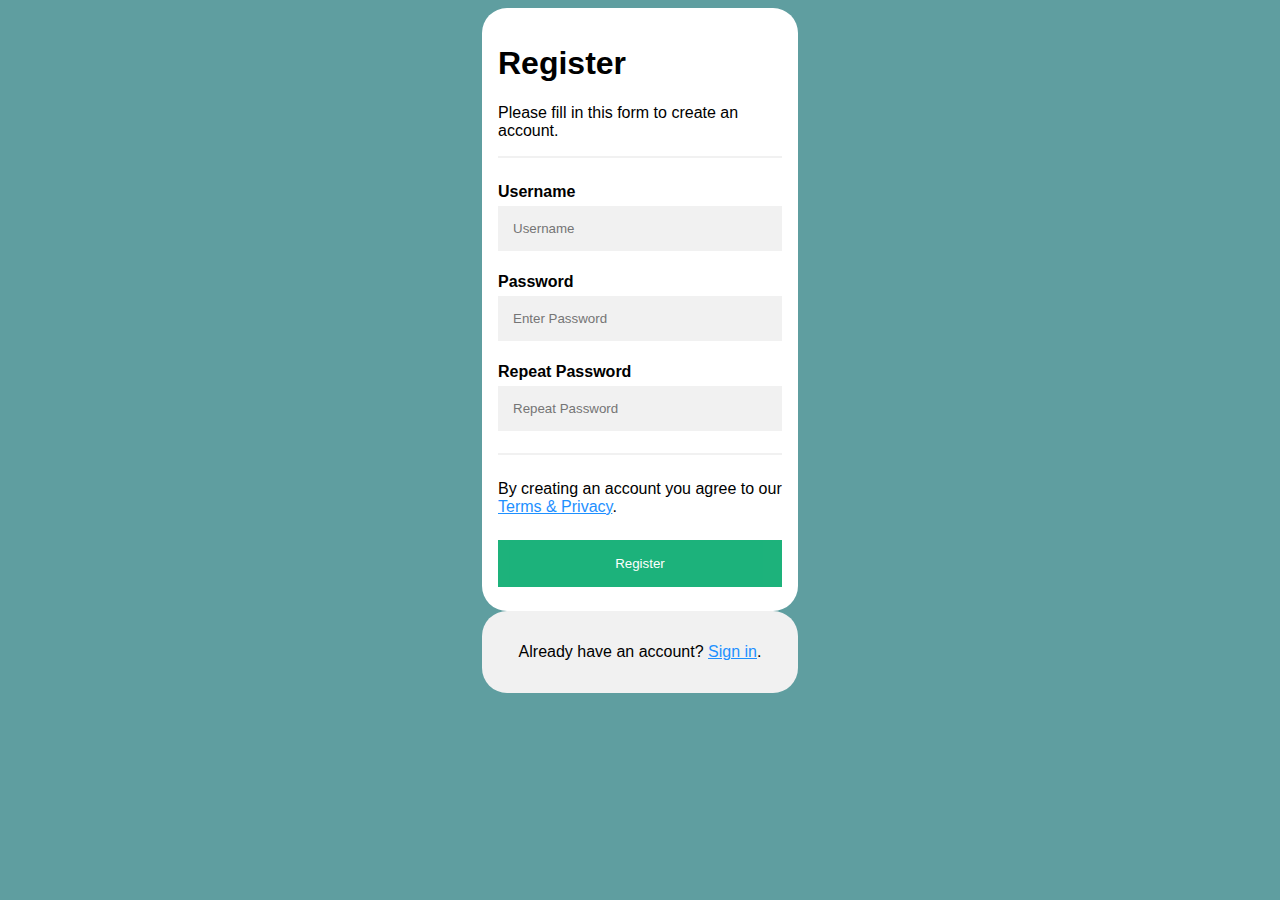
==== createUser.html @ 6e59948e "Created newUser.js and createUser.html" ====
<!DOCTYPE html>
<html>
  <head>
    <meta name="viewport" content="width=device-width, initial-scale=1" />
    <style>
      body {
        font-family: Arial, Helvetica, sans-serif;
        background-color: cadetblue;
      }

      * {
        box-sizing: border-box;
      }

      /* Add padding to containers */
      .container {
        padding: 16px;
        background-color: white;
        width: 25%;
        margin: auto;
        border-radius: 25px;
      }

      /* Full-width input fields */
      input[type="text"],
      input[type="password"] {
        width: 100%;
        padding: 15px;
        margin: 5px 0 22px 0;
        display: block;
        border: none;
        background: #f1f1f1;
      }

      input[type="text"]:focus,
      input[type="password"]:focus {
        background-color: #ddd;
        outline: none;
      }

      /* Overwrite default styles of hr */
      hr {
        border: 1px solid #f1f1f1;
        margin-bottom: 25px;
      }

      /* Set a style for the submit button */
      .registerbtn {
        background-color: #04aa6d;
        color: white;
        padding: 16px 20px;
        margin: 8px 0;
        border: none;
        cursor: pointer;
        width: 100%;
        opacity: 0.9;
      }

      .registerbtn:hover {
        opacity: 1;
      }

      /* Add a blue text color to links */
      a {
        color: dodgerblue;
      }

      /* Set a grey background color and center the text of the "sign in" section */
      .signin {
        background-color: #f1f1f1;
        text-align: center;
      }
    </style>
  </head>
  <body>
    <form>
      <div class="container">
        <h1>Register</h1>
        <p>Please fill in this form to create an account.</p>
        <hr />

        <label for="username"><b>Username</b></label>
        <input
          type="text"
          placeholder="Username"
          name="username"
          id="username"
          required
        />

        <label for="password"><b>Password</b></label>
        <input
          type="password"
          placeholder="Enter Password"
          name="password"
          id="password"
          required
        />

        <label for="passwordr"><b>Repeat Password</b></label>
        <input
          type="password"
          placeholder="Repeat Password"
          name="passwordr"
          id="passwordr"
          required
        />
        <hr />
        <p>
          By creating an account you agree to our
          <a href="#">Terms & Privacy</a>.
        </p>

        <button type="submit" id="create" class="registerbtn">Register</button>
      </div>

      <div class="container signin">
        <p>Already have an account? <a href="LogIn.html">Sign in</a>.</p>
      </div>
    </form>
  </body>
</html>
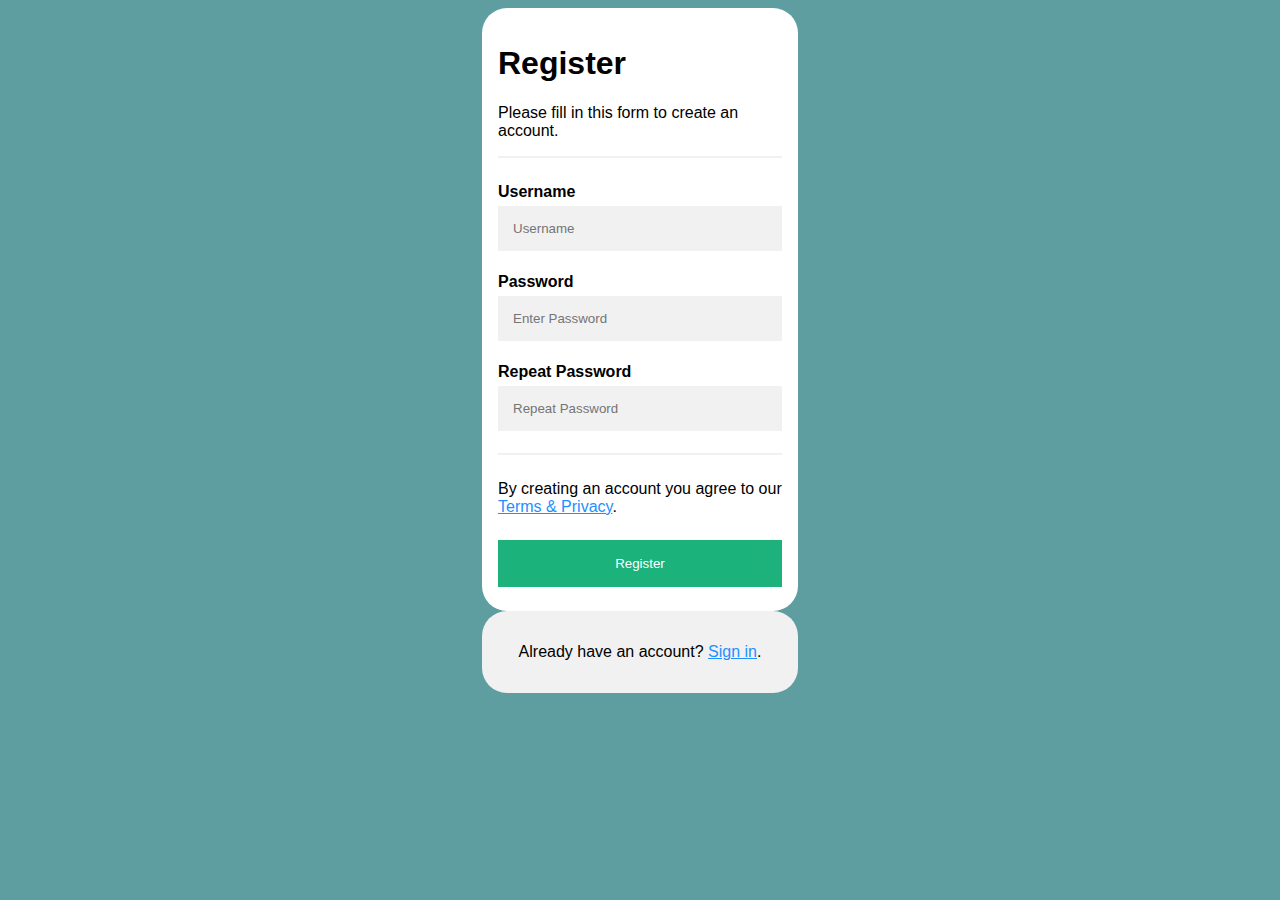
==== commit fc1a2ff4: "Changed paths" ====
--- a/createUser.html
+++ b/createUser.html
@@ -75,6 +75,7 @@
   <body>
     <form>
       <div class="container">
+        <span id="msgSpan"></span>
         <h1>Register</h1>
         <p>Please fill in this form to create an account.</p>
         <hr />
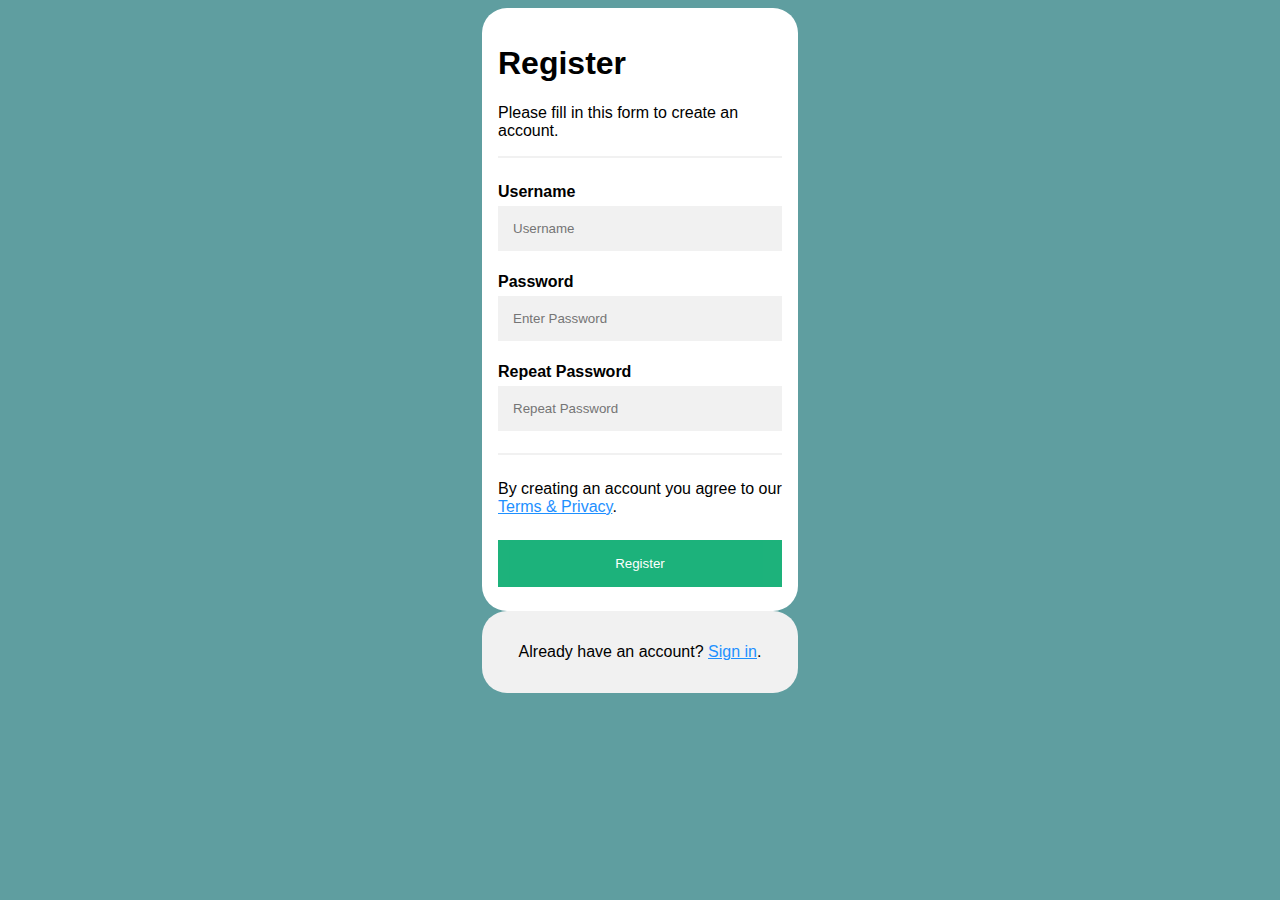
==== commit 0d324caa: "Login Modified" ====
--- a/createUser.html
+++ b/createUser.html
@@ -2,6 +2,7 @@
 <html>
   <head>
     <meta name="viewport" content="width=device-width, initial-scale=1" />
+
     <style>
       body {
         font-family: Arial, Helvetica, sans-serif;
@@ -71,6 +72,7 @@
         text-align: center;
       }
     </style>
+    <script src="newUser.js" defer></script>
   </head>
   <body>
     <form>
@@ -112,7 +114,7 @@
           <a href="#">Terms & Privacy</a>.
         </p>
 
-        <button type="submit" id="create" class="registerbtn">Register</button>
+        <button type="button" id="create" class="registerbtn">Register</button>
       </div>
 
       <div class="container signin">
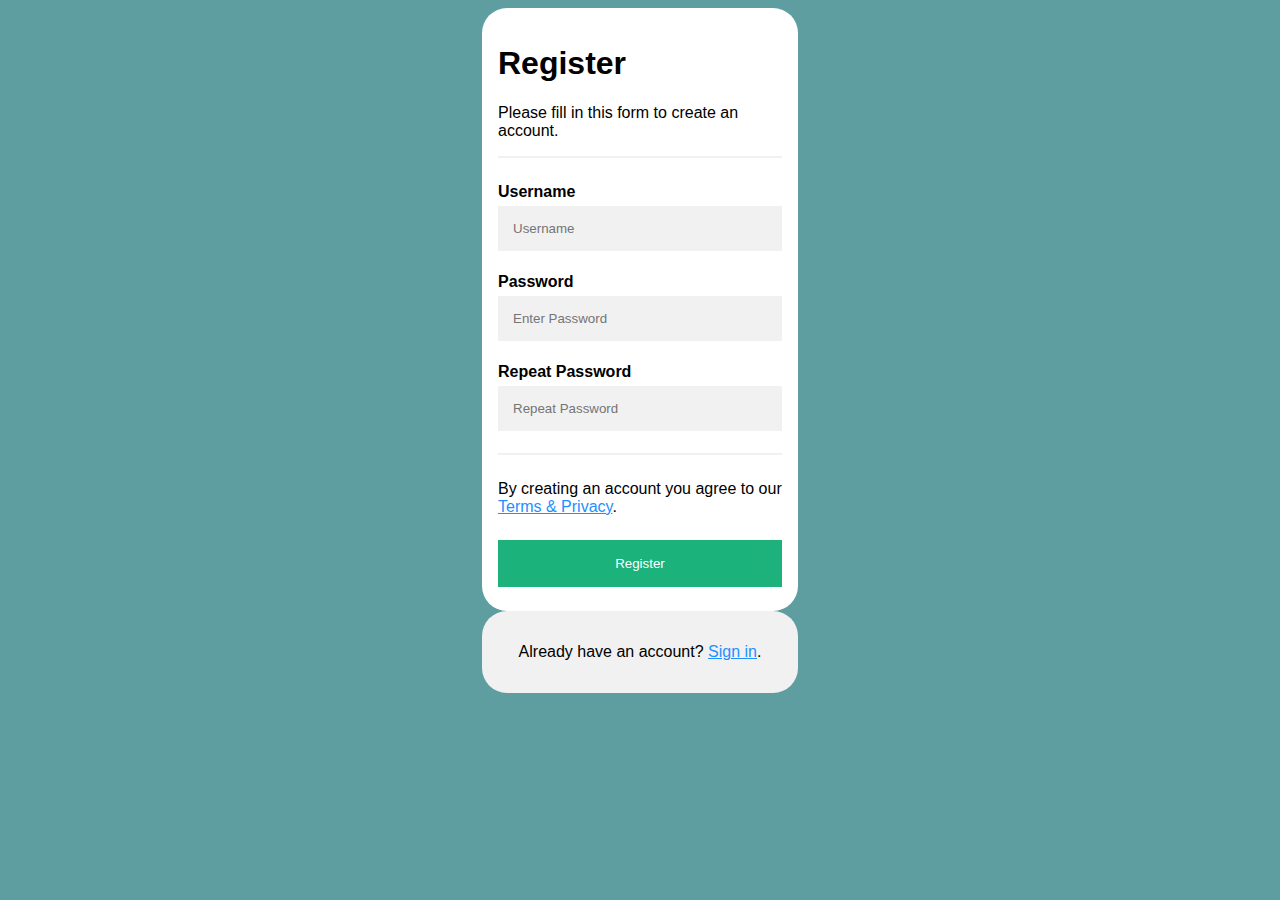
==== commit 739fb944: "Merge branch 'main' into Mike" ====
--- a/createUser.html
+++ b/createUser.html
@@ -118,7 +118,7 @@
       </div>
 
       <div class="container signin">
-        <p>Already have an account? <a href="LogIn.html">Sign in</a>.</p>
+        <p>Already have an account? <a href="index.html">Sign in</a>.</p>
       </div>
     </form>
   </body>
